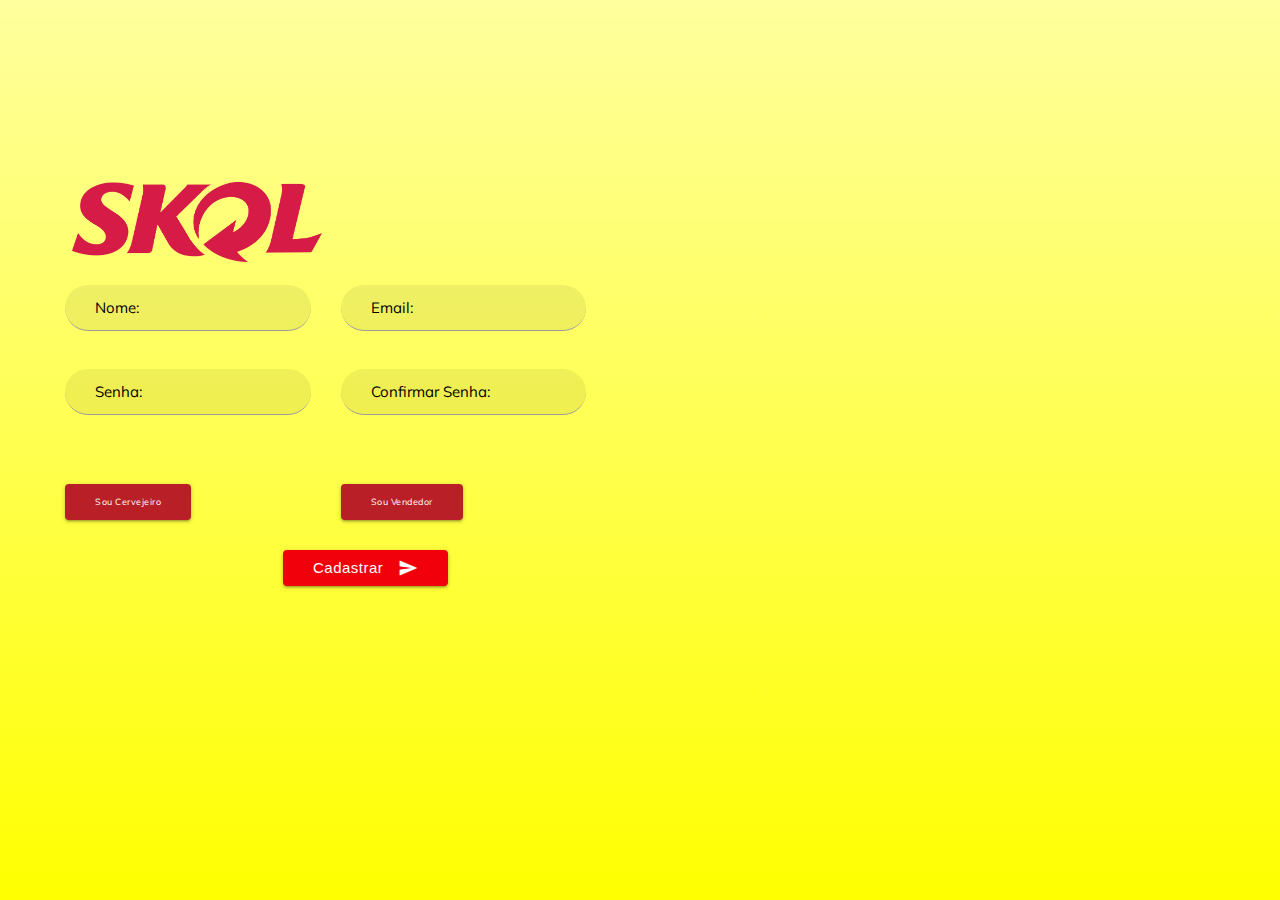
==== materialize-admin-template-6.0/materialize-admin-template/html/ltr/brasa-hacks-telas/cadastro.html @ 122fbb83 "telas feitas" ====
<!DOCTYPE html>
<html class="loading" lang="en" data-textdirection="ltr">
<!-- BEGIN: Head-->

<head>
    <meta http-equiv="Content-Type" content="text/html; charset=UTF-8">
    <meta http-equiv="X-UA-Compatible" content="IE=edge">
    <meta name="viewport" content="width=device-width, initial-scale=1.0, user-scalable=0, minimal-ui">
    <meta name="description" content="Materialize is a Material Design Admin Template,It's modern, responsive and based on Material Design by Google.">
    <meta name="keywords" content="materialize, admin template, dashboard template, flat admin template, responsive admin template, eCommerce dashboard, analytic dashboard">
    <meta name="author" content="ThemeSelect">
    <title>Cadastro</title>
    <link rel="apple-touch-icon" href="../../../app-assets/images/favicon/apple-touch-icon-152x152.png">
    <link rel="shortcut icon" type="image/x-icon" href="../../../app-assets/images/favicon/favicon-32x32.png">
    <link href="https://fonts.googleapis.com/icon?family=Material+Icons" rel="stylesheet">
    <!-- BEGIN: VENDOR CSS-->
    <link rel="stylesheet" type="text/css" href="../../../app-assets/vendors/vendors.min.css">
    <link rel="stylesheet" type="text/css" href="../../../app-assets/vendors/flag-icon/css/flag-icon.min.css">
    <!-- END: VENDOR CSS-->
    <!-- BEGIN: Page Level CSS-->
    <link rel="stylesheet" type="text/css" href="../../../app-assets/css/themes/vertical-dark-menu-template/materialize.css">
    <link rel="stylesheet" type="text/css" href="../../../app-assets/css/themes/vertical-dark-menu-template/style.css">
    <!-- END: Page Level CSS-->
    <!-- BEGIN: Custom CSS-->
    <link rel="stylesheet" type="text/css" href="../../../app-assets/css/custom/custom.css">
    <link rel="stylesheet" type="text/css" href="CSS/customCSS.css">
    <!-- END: Custom CSS-->
</head>
<!-- END: Head-->

<style>
    input{
        background-color: #00000010 !important;
        border-radius: 25px !important;
        text-align: center !important;
    }

    input:not([type]):focus:not([readonly]), input[type=text]:not(.browser-default):focus:not([readonly]), 
    input[type=password]:not(.browser-default):focus:not([readonly]), input[type=email]:not(.browser-default):focus:not([readonly]), 
    input[type=url]:not(.browser-default):focus:not([readonly]), input[type=time]:not(.browser-default):focus:not([readonly]), 
    input[type=date]:not(.browser-default):focus:not([readonly]), input[type=datetime]:not(.browser-default):focus:not([readonly]), 
    input[type=datetime-local]:not(.browser-default):focus:not([readonly]), input[type=tel]:not(.browser-default):focus:not([readonly]), 
    input[type=number]:not(.browser-default):focus:not([readonly]), input[type=search]:not(.browser-default):focus:not([readonly]), 
    textarea.materialize-textarea:focus:not([readonly]) {

        border-bottom: 1px solid #ffc10787;
        box-shadow: 0 1px 0 0 #ffc10766;
    }

    input:not([type]):focus:not([readonly]) + label, 
    input[type=text]:not(.browser-default):focus:not([readonly]) + label, 
    input[type=password]:not(.browser-default):focus:not([readonly]) + label, 
    input[type=email]:not(.browser-default):focus:not([readonly]) + label, 
    input[type=url]:not(.browser-default):focus:not([readonly]) + label, 
    input[type=time]:not(.browser-default):focus:not([readonly]) + label, 
    input[type=date]:not(.browser-default):focus:not([readonly]) + label, 
    input[type=datetime]:not(.browser-default):focus:not([readonly]) + label, 
    input[type=datetime-local]:not(.browser-default):focus:not([readonly]) + label, 
    input[type=tel]:not(.browser-default):focus:not([readonly]) + label, 
    input[type=number]:not(.browser-default):focus:not([readonly]) + label, 
    input[type=search]:not(.browser-default):focus:not([readonly]) + label, 
    textarea.materialize-textarea:focus:not([readonly]) + label {
        color: black;
    }

    .input-field.col label {
        left: 3rem;
        color: black;
    }

</style>

<body class="vertical-layout page-header-light vertical-menu-collapsible vertical-dark-menu preload-transitions 2-columns   " 
data-open="click" data-menu="vertical-dark-menu" data-col="2-columns" style="background: linear-gradient(360deg, rgba(255,255,0,1) 0%, rgba(255,255,158,1) 100%);">
    <!-- BEGIN: Page Main-->
    <div id="">
        <div class="row">
            
            <div class="col s12">
                <div class="container">
                    <div class="seaction">

                        <hr>
                        <hr>
                        <hr>
                        <hr>
                        <hr>
                        <hr>
                        <hr>
                        <hr>
                        <hr>
                        <hr>
                        <hr>
                        <hr>
                        <hr>
                        <hr>
                        <hr>
                        <hr>
                        <hr>
                        <hr>


                        <!--Basic Form-->

                        <!-- jQuery Plugin Initialization -->
                        <div class="row">
                            <div class="col s12 m6 l6">
                                <div id="basic-form" class="card" 
                                style="box-shadow: 0 2px 2px 0 rgba(0, 0, 0, 0), 0 3px 1px -2px rgba(0, 0, 0, 0), 0 1px 5px 0 rgba(0, 0, 0, 0);  
                                background-color: #00000000;">
                                    <div class="card-content">
                                        <img style="margin-left: 1.2em;" class="card-title" width="250px" height="80px"  src="logo.png" alt="">
                                        <form>

                                            <div class="input-field col m6 s12">
                                                <label for="nome">Nome: </label>
                                                <input type="text" id="nome" class="" aria-required="true"
                                                    name="nome" required="" required>
                                            </div>
                                            
                                            <div class="input-field col m6 s12">
                                                <label for="Email">Email: </label>
                                                <input type="email" id="Email" class="" aria-required="true"
                                                    name="Email" required="" required>
                                            </div>
                                            <div class="input-field col m6 s12">
                                                <label for="Senha">Senha: </label>
                                                <input type="password" id="Senha" class="" aria-required="true"
                                                    name="Senha" required="" required>
                                            </div>

                                            <div class="input-field col m6 s12">
                                                <label for="confSenha">Confirmar Senha: </label>
                                                <input type="password" id="confSenha" class="" aria-required="true"
                                                    name="confSenha" required="" required>
                                            </div>
        
                                                <div class="row">
                                                    <div class="input-field col s2"></div>
                                                    </div>

                                                    <div class="input-field col s6">
                                                        <a href="" class="btn white-text" style="background-color: rgb(184, 31, 38) !important; font-size: 9px;">Sou Cervejeiro</a>
                                                    </div>

                                                    <div class="input-field col s6">
                                                        <a href="" class="btn white-text" style="background-color: rgb(184, 31, 38) !important; font-size: 9px;">Sou Vendedor</a>
                                                    </div>

                                                    <div class="input-field col s9">
                                                        <button style="background-color: #F1000B !important;" class="btn cyan waves-effect waves-light right" type="submit" name="action">Cadastrar
                                                            <i class="material-icons right">send</i>
                                                        </button>
                                                    </div>
                                                    <div class="input-field col s1"></div>
                                                </div>
                                            </div>
                                        </form>
                                    </div>
                                </div>
                            </div>
                        </div>
                    </div>
                </div>
                <div class="content-overlay"></div>
            </div>
        </div>
    </div>
    <!-- END: Page Main-->

    <!-- BEGIN: Footer-->


    <!-- END: Footer-->
    <!-- BEGIN VENDOR JS-->
    <script src="JS/buscaCep.js"></script>
    <script src="../../../app-assets/js/vendors.min.js"></script>
    <!-- BEGIN VENDOR JS-->
    <!-- BEGIN PAGE VENDOR JS-->
    <!-- END PAGE VENDOR JS-->
    <!-- BEGIN THEME  JS-->
    <script src="../../../app-assets/js/plugins.js"></script>
    <script src="../../../app-assets/js/search.js"></script>
    <script src="../../../app-assets/js/custom/custom-script.js"></script>
    <!-- END THEME  JS-->
    <!-- BEGIN PAGE LEVEL JS-->
    <script src="../../../app-assets/js/scripts/form-layouts.js"></script>
    <!-- END PAGE LEVEL JS-->
</body>

</html>
---- materialize-admin-template-6.0/materialize-admin-template/app-assets/vendors/flag-icon/css/flag-icon.min.css ----
.flag-icon-background{background-size:contain;background-position:50%;background-repeat:no-repeat}.flag-icon{background-size:contain;background-position:50%;background-repeat:no-repeat;position:relative;display:inline-block;width:1.33333333em;line-height:1em}.flag-icon:before{content:'\00a0'}.flag-icon.flag-icon-squared{width:1em}.flag-icon-ad{background-image:url(../flags/4x3/ad.svg)}.flag-icon-ad.flag-icon-squared{background-image:url(../flags/1x1/ad.svg)}.flag-icon-ae{background-image:url(../flags/4x3/ae.svg)}.flag-icon-ae.flag-icon-squared{background-image:url(../flags/1x1/ae.svg)}.flag-icon-af{background-image:url(../flags/4x3/af.svg)}.flag-icon-af.flag-icon-squared{background-image:url(../flags/1x1/af.svg)}.flag-icon-ag{background-image:url(../flags/4x3/ag.svg)}.flag-icon-ag.flag-icon-squared{background-image:url(../flags/1x1/ag.svg)}.flag-icon-ai{background-image:url(../flags/4x3/ai.svg)}.flag-icon-ai.flag-icon-squared{background-image:url(../flags/1x1/ai.svg)}.flag-icon-al{background-image:url(../flags/4x3/al.svg)}.flag-icon-al.flag-icon-squared{background-image:url(../flags/1x1/al.svg)}.flag-icon-am{background-image:url(../flags/4x3/am.svg)}.flag-icon-am.flag-icon-squared{background-image:url(../flags/1x1/am.svg)}.flag-icon-ao{background-image:url(../flags/4x3/ao.svg)}.flag-icon-ao.flag-icon-squared{background-image:url(../flags/1x1/ao.svg)}.flag-icon-aq{background-image:url(../flags/4x3/aq.svg)}.flag-icon-aq.flag-icon-squared{background-image:url(../flags/1x1/aq.svg)}.flag-icon-ar{background-image:url(../flags/4x3/ar.svg)}.flag-icon-ar.flag-icon-squared{background-image:url(../flags/1x1/ar.svg)}.flag-icon-as{background-image:url(../flags/4x3/as.svg)}.flag-icon-as.flag-icon-squared{background-image:url(../flags/1x1/as.svg)}.flag-icon-at{background-image:url(../flags/4x3/at.svg)}.flag-icon-at.flag-icon-squared{background-image:url(../flags/1x1/at.svg)}.flag-icon-au{background-image:url(../flags/4x3/au.svg)}.flag-icon-au.flag-icon-squared{background-image:url(../flags/1x1/au.svg)}.flag-icon-aw{background-image:url(../flags/4x3/aw.svg)}.flag-icon-aw.flag-icon-squared{background-image:url(../flags/1x1/aw.svg)}.flag-icon-ax{background-image:url(../flags/4x3/ax.svg)}.flag-icon-ax.flag-icon-squared{background-image:url(../flags/1x1/ax.svg)}.flag-icon-az{background-image:url(../flags/4x3/az.svg)}.flag-icon-az.flag-icon-squared{background-image:url(../flags/1x1/az.svg)}.flag-icon-ba{background-image:url(../flags/4x3/ba.svg)}.flag-icon-ba.flag-icon-squared{background-image:url(../flags/1x1/ba.svg)}.flag-icon-bb{background-image:url(../flags/4x3/bb.svg)}.flag-icon-bb.flag-icon-squared{background-image:url(../flags/1x1/bb.svg)}.flag-icon-bd{background-image:url(../flags/4x3/bd.svg)}.flag-icon-bd.flag-icon-squared{background-image:url(../flags/1x1/bd.svg)}.flag-icon-be{background-image:url(../flags/4x3/be.svg)}.flag-icon-be.flag-icon-squared{background-image:url(../flags/1x1/be.svg)}.flag-icon-bf{background-image:url(../flags/4x3/bf.svg)}.flag-icon-bf.flag-icon-squared{background-image:url(../flags/1x1/bf.svg)}.flag-icon-bg{background-image:url(../flags/4x3/bg.svg)}.flag-icon-bg.flag-icon-squared{background-image:url(../flags/1x1/bg.svg)}.flag-icon-bh{background-image:url(../flags/4x3/bh.svg)}.flag-icon-bh.flag-icon-squared{background-image:url(../flags/1x1/bh.svg)}.flag-icon-bi{background-image:url(../flags/4x3/bi.svg)}.flag-icon-bi.flag-icon-squared{background-image:url(../flags/1x1/bi.svg)}.flag-icon-bj{background-image:url(../flags/4x3/bj.svg)}.flag-icon-bj.flag-icon-squared{background-image:url(../flags/1x1/bj.svg)}.flag-icon-bl{background-image:url(../flags/4x3/bl.svg)}.flag-icon-bl.flag-icon-squared{background-image:url(../flags/1x1/bl.svg)}.flag-icon-bm{background-image:url(../flags/4x3/bm.svg)}.flag-icon-bm.flag-icon-squared{background-image:url(../flags/1x1/bm.svg)}.flag-icon-bn{background-image:url(../flags/4x3/bn.svg)}.flag-icon-bn.flag-icon-squared{background-image:url(../flags/1x1/bn.svg)}.flag-icon-bo{background-image:url(../flags/4x3/bo.svg)}.flag-icon-bo.flag-icon-squared{background-image:url(../flags/1x1/bo.svg)}.flag-icon-bq{background-image:url(../flags/4x3/bq.svg)}.flag-icon-bq.flag-icon-squared{background-image:url(../flags/1x1/bq.svg)}.flag-icon-br{background-image:url(../flags/4x3/br.svg)}.flag-icon-br.flag-icon-squared{background-image:url(../flags/1x1/br.svg)}.flag-icon-bs{background-image:url(../flags/4x3/bs.svg)}.flag-icon-bs.flag-icon-squared{background-image:url(../flags/1x1/bs.svg)}.flag-icon-bt{background-image:url(../flags/4x3/bt.svg)}.flag-icon-bt.flag-icon-squared{background-image:url(../flags/1x1/bt.svg)}.flag-icon-bv{background-image:url(../flags/4x3/bv.svg)}.flag-icon-bv.flag-icon-squared{background-image:url(../flags/1x1/bv.svg)}.flag-icon-bw{background-image:url(../flags/4x3/bw.svg)}.flag-icon-bw.flag-icon-squared{background-image:url(../flags/1x1/bw.svg)}.flag-icon-by{background-image:url(../flags/4x3/by.svg)}.flag-icon-by.flag-icon-squared{background-image:url(../flags/1x1/by.svg)}.flag-icon-bz{background-image:url(../flags/4x3/bz.svg)}.flag-icon-bz.flag-icon-squared{background-image:url(../flags/1x1/bz.svg)}.flag-icon-ca{background-image:url(../flags/4x3/ca.svg)}.flag-icon-ca.flag-icon-squared{background-image:url(../flags/1x1/ca.svg)}.flag-icon-cc{background-image:url(../flags/4x3/cc.svg)}.flag-icon-cc.flag-icon-squared{background-image:url(../flags/1x1/cc.svg)}.flag-icon-cd{background-image:url(../flags/4x3/cd.svg)}.flag-icon-cd.flag-icon-squared{background-image:url(../flags/1x1/cd.svg)}.flag-icon-cf{background-image:url(../flags/4x3/cf.svg)}.flag-icon-cf.flag-icon-squared{background-image:url(../flags/1x1/cf.svg)}.flag-icon-cg{background-image:url(../flags/4x3/cg.svg)}.flag-icon-cg.flag-icon-squared{background-image:url(../flags/1x1/cg.svg)}.flag-icon-ch{background-image:url(../flags/4x3/ch.svg)}.flag-icon-ch.flag-icon-squared{background-image:url(../flags/1x1/ch.svg)}.flag-icon-ci{background-image:url(../flags/4x3/ci.svg)}.flag-icon-ci.flag-icon-squared{background-image:url(../flags/1x1/ci.svg)}.flag-icon-ck{background-image:url(../flags/4x3/ck.svg)}.flag-icon-ck.flag-icon-squared{background-image:url(../flags/1x1/ck.svg)}.flag-icon-cl{background-image:url(../flags/4x3/cl.svg)}.flag-icon-cl.flag-icon-squared{background-image:url(../flags/1x1/cl.svg)}.flag-icon-cm{background-image:url(../flags/4x3/cm.svg)}.flag-icon-cm.flag-icon-squared{background-image:url(../flags/1x1/cm.svg)}.flag-icon-cn{background-image:url(../flags/4x3/cn.svg)}.flag-icon-cn.flag-icon-squared{background-image:url(../flags/1x1/cn.svg)}.flag-icon-co{background-image:url(../flags/4x3/co.svg)}.flag-icon-co.flag-icon-squared{background-image:url(../flags/1x1/co.svg)}.flag-icon-cr{background-image:url(../flags/4x3/cr.svg)}.flag-icon-cr.flag-icon-squared{background-image:url(../flags/1x1/cr.svg)}.flag-icon-cu{background-image:url(../flags/4x3/cu.svg)}.flag-icon-cu.flag-icon-squared{background-image:url(../flags/1x1/cu.svg)}.flag-icon-cv{background-image:url(../flags/4x3/cv.svg)}.flag-icon-cv.flag-icon-squared{background-image:url(../flags/1x1/cv.svg)}.flag-icon-cw{background-image:url(../flags/4x3/cw.svg)}.flag-icon-cw.flag-icon-squared{background-image:url(../flags/1x1/cw.svg)}.flag-icon-cx{background-image:url(../flags/4x3/cx.svg)}.flag-icon-cx.flag-icon-squared{background-image:url(../flags/1x1/cx.svg)}.flag-icon-cy{background-image:url(../flags/4x3/cy.svg)}.flag-icon-cy.flag-icon-squared{background-image:url(../flags/1x1/cy.svg)}.flag-icon-cz{background-image:url(../flags/4x3/cz.svg)}.flag-icon-cz.flag-icon-squared{background-image:url(../flags/1x1/cz.svg)}.flag-icon-de{background-image:url(../flags/4x3/de.svg)}.flag-icon-de.flag-icon-squared{background-image:url(../flags/1x1/de.svg)}.flag-icon-dj{background-image:url(../flags/4x3/dj.svg)}.flag-icon-dj.flag-icon-squared{background-image:url(../flags/1x1/dj.svg)}.flag-icon-dk{background-image:url(../flags/4x3/dk.svg)}.flag-icon-dk.flag-icon-squared{background-image:url(../flags/1x1/dk.svg)}.flag-icon-dm{background-image:url(../flags/4x3/dm.svg)}.flag-icon-dm.flag-icon-squared{background-image:url(../flags/1x1/dm.svg)}.flag-icon-do{background-image:url(../flags/4x3/do.svg)}.flag-icon-do.flag-icon-squared{background-image:url(../flags/1x1/do.svg)}.flag-icon-dz{background-image:url(../flags/4x3/dz.svg)}.flag-icon-dz.flag-icon-squared{background-image:url(../flags/1x1/dz.svg)}.flag-icon-ec{background-image:url(../flags/4x3/ec.svg)}.flag-icon-ec.flag-icon-squared{background-image:url(../flags/1x1/ec.svg)}.flag-icon-ee{background-image:url(../flags/4x3/ee.svg)}.flag-icon-ee.flag-icon-squared{background-image:url(../flags/1x1/ee.svg)}.flag-icon-eg{background-image:url(../flags/4x3/eg.svg)}.flag-icon-eg.flag-icon-squared{background-image:url(../flags/1x1/eg.svg)}.flag-icon-eh{background-image:url(../flags/4x3/eh.svg)}.flag-icon-eh.flag-icon-squared{background-image:url(../flags/1x1/eh.svg)}.flag-icon-er{background-image:url(../flags/4x3/er.svg)}.flag-icon-er.flag-icon-squared{background-image:url(../flags/1x1/er.svg)}.flag-icon-es{background-image:url(../flags/4x3/es.svg)}.flag-icon-es.flag-icon-squared{background-image:url(../flags/1x1/es.svg)}.flag-icon-et{background-image:url(../flags/4x3/et.svg)}.flag-icon-et.flag-icon-squared{background-image:url(../flags/1x1/et.svg)}.flag-icon-fi{background-image:url(../flags/4x3/fi.svg)}.flag-icon-fi.flag-icon-squared{background-image:url(../flags/1x1/fi.svg)}.flag-icon-fj{background-image:url(../flags/4x3/fj.svg)}.flag-icon-fj.flag-icon-squared{background-image:url(../flags/1x1/fj.svg)}.flag-icon-fk{background-image:url(../flags/4x3/fk.svg)}.flag-icon-fk.flag-icon-squared{background-image:url(../flags/1x1/fk.svg)}.flag-icon-fm{background-image:url(../flags/4x3/fm.svg)}.flag-icon-fm.flag-icon-squared{background-image:url(../flags/1x1/fm.svg)}.flag-icon-fo{background-image:url(../flags/4x3/fo.svg)}.flag-icon-fo.flag-icon-squared{background-image:url(../flags/1x1/fo.svg)}.flag-icon-fr{background-image:url(../flags/4x3/fr.svg)}.flag-icon-fr.flag-icon-squared{background-image:url(../flags/1x1/fr.svg)}.flag-icon-ga{background-image:url(../flags/4x3/ga.svg)}.flag-icon-ga.flag-icon-squared{background-image:url(../flags/1x1/ga.svg)}.flag-icon-gb{background-image:url(../flags/4x3/gb.svg)}.flag-icon-gb.flag-icon-squared{background-image:url(../flags/1x1/gb.svg)}.flag-icon-gd{background-image:url(../flags/4x3/gd.svg)}.flag-icon-gd.flag-icon-squared{background-image:url(../flags/1x1/gd.svg)}.flag-icon-ge{background-image:url(../flags/4x3/ge.svg)}.flag-icon-ge.flag-icon-squared{background-image:url(../flags/1x1/ge.svg)}.flag-icon-gf{background-image:url(../flags/4x3/gf.svg)}.flag-icon-gf.flag-icon-squared{background-image:url(../flags/1x1/gf.svg)}.flag-icon-gg{background-image:url(../flags/4x3/gg.svg)}.flag-icon-gg.flag-icon-squared{background-image:url(../flags/1x1/gg.svg)}.flag-icon-gh{background-image:url(../flags/4x3/gh.svg)}.flag-icon-gh.flag-icon-squared{background-image:url(../flags/1x1/gh.svg)}.flag-icon-gi{background-image:url(../flags/4x3/gi.svg)}.flag-icon-gi.flag-icon-squared{background-image:url(../flags/1x1/gi.svg)}.flag-icon-gl{background-image:url(../flags/4x3/gl.svg)}.flag-icon-gl.flag-icon-squared{background-image:url(../flags/1x1/gl.svg)}.flag-icon-gm{background-image:url(../flags/4x3/gm.svg)}.flag-icon-gm.flag-icon-squared{background-image:url(../flags/1x1/gm.svg)}.flag-icon-gn{background-image:url(../flags/4x3/gn.svg)}.flag-icon-gn.flag-icon-squared{background-image:url(../flags/1x1/gn.svg)}.flag-icon-gp{background-image:url(../flags/4x3/gp.svg)}.flag-icon-gp.flag-icon-squared{background-image:url(../flags/1x1/gp.svg)}.flag-icon-gq{background-image:url(../flags/4x3/gq.svg)}.flag-icon-gq.flag-icon-squared{background-image:url(../flags/1x1/gq.svg)}.flag-icon-gr{background-image:url(../flags/4x3/gr.svg)}.flag-icon-gr.flag-icon-squared{background-image:url(../flags/1x1/gr.svg)}.flag-icon-gs{background-image:url(../flags/4x3/gs.svg)}.flag-icon-gs.flag-icon-squared{background-image:url(../flags/1x1/gs.svg)}.flag-icon-gt{background-image:url(../flags/4x3/gt.svg)}.flag-icon-gt.flag-icon-squared{background-image:url(../flags/1x1/gt.svg)}.flag-icon-gu{background-image:url(../flags/4x3/gu.svg)}.flag-icon-gu.flag-icon-squared{background-image:url(../flags/1x1/gu.svg)}.flag-icon-gw{background-image:url(../flags/4x3/gw.svg)}.flag-icon-gw.flag-icon-squared{background-image:url(../flags/1x1/gw.svg)}.flag-icon-gy{background-image:url(../flags/4x3/gy.svg)}.flag-icon-gy.flag-icon-squared{background-image:url(../flags/1x1/gy.svg)}.flag-icon-hk{background-image:url(../flags/4x3/hk.svg)}.flag-icon-hk.flag-icon-squared{background-image:url(../flags/1x1/hk.svg)}.flag-icon-hm{background-image:url(../flags/4x3/hm.svg)}.flag-icon-hm.flag-icon-squared{background-image:url(../flags/1x1/hm.svg)}.flag-icon-hn{background-image:url(../flags/4x3/hn.svg)}.flag-icon-hn.flag-icon-squared{background-image:url(../flags/1x1/hn.svg)}.flag-icon-hr{background-image:url(../flags/4x3/hr.svg)}.flag-icon-hr.flag-icon-squared{background-image:url(../flags/1x1/hr.svg)}.flag-icon-ht{background-image:url(../flags/4x3/ht.svg)}.flag-icon-ht.flag-icon-squared{background-image:url(../flags/1x1/ht.svg)}.flag-icon-hu{background-image:url(../flags/4x3/hu.svg)}.flag-icon-hu.flag-icon-squared{background-image:url(../flags/1x1/hu.svg)}.flag-icon-id{background-image:url(../flags/4x3/id.svg)}.flag-icon-id.flag-icon-squared{background-image:url(../flags/1x1/id.svg)}.flag-icon-ie{background-image:url(../flags/4x3/ie.svg)}.flag-icon-ie.flag-icon-squared{background-image:url(../flags/1x1/ie.svg)}.flag-icon-il{background-image:url(../flags/4x3/il.svg)}.flag-icon-il.flag-icon-squared{background-image:url(../flags/1x1/il.svg)}.flag-icon-im{background-image:url(../flags/4x3/im.svg)}.flag-icon-im.flag-icon-squared{background-image:url(../flags/1x1/im.svg)}.flag-icon-in{background-image:url(../flags/4x3/in.svg)}.flag-icon-in.flag-icon-squared{background-image:url(../flags/1x1/in.svg)}.flag-icon-io{background-image:url(../flags/4x3/io.svg)}.flag-icon-io.flag-icon-squared{background-image:url(../flags/1x1/io.svg)}.flag-icon-iq{background-image:url(../flags/4x3/iq.svg)}.flag-icon-iq.flag-icon-squared{background-image:url(../flags/1x1/iq.svg)}.flag-icon-ir{background-image:url(../flags/4x3/ir.svg)}.flag-icon-ir.flag-icon-squared{background-image:url(../flags/1x1/ir.svg)}.flag-icon-is{background-image:url(../flags/4x3/is.svg)}.flag-icon-is.flag-icon-squared{background-image:url(../flags/1x1/is.svg)}.flag-icon-it{background-image:url(../flags/4x3/it.svg)}.flag-icon-it.flag-icon-squared{background-image:url(../flags/1x1/it.svg)}.flag-icon-je{background-image:url(../flags/4x3/je.svg)}.flag-icon-je.flag-icon-squared{background-image:url(../flags/1x1/je.svg)}.flag-icon-jm{background-image:url(../flags/4x3/jm.svg)}.flag-icon-jm.flag-icon-squared{background-image:url(../flags/1x1/jm.svg)}.flag-icon-jo{background-image:url(../flags/4x3/jo.svg)}.flag-icon-jo.flag-icon-squared{background-image:url(../flags/1x1/jo.svg)}.flag-icon-jp{background-image:url(../flags/4x3/jp.svg)}.flag-icon-jp.flag-icon-squared{background-image:url(../flags/1x1/jp.svg)}.flag-icon-ke{background-image:url(../flags/4x3/ke.svg)}.flag-icon-ke.flag-icon-squared{background-image:url(../flags/1x1/ke.svg)}.flag-icon-kg{background-image:url(../flags/4x3/kg.svg)}.flag-icon-kg.flag-icon-squared{background-image:url(../flags/1x1/kg.svg)}.flag-icon-kh{background-image:url(../flags/4x3/kh.svg)}.flag-icon-kh.flag-icon-squared{background-image:url(../flags/1x1/kh.svg)}.flag-icon-ki{background-image:url(../flags/4x3/ki.svg)}.flag-icon-ki.flag-icon-squared{background-image:url(../flags/1x1/ki.svg)}.flag-icon-km{background-image:url(../flags/4x3/km.svg)}.flag-icon-km.flag-icon-squared{background-image:url(../flags/1x1/km.svg)}.flag-icon-kn{background-image:url(../flags/4x3/kn.svg)}.flag-icon-kn.flag-icon-squared{background-image:url(../flags/1x1/kn.svg)}.flag-icon-kp{background-image:url(../flags/4x3/kp.svg)}.flag-icon-kp.flag-icon-squared{background-image:url(../flags/1x1/kp.svg)}.flag-icon-kr{background-image:url(../flags/4x3/kr.svg)}.flag-icon-kr.flag-icon-squared{background-image:url(../flags/1x1/kr.svg)}.flag-icon-kw{background-image:url(../flags/4x3/kw.svg)}.flag-icon-kw.flag-icon-squared{background-image:url(../flags/1x1/kw.svg)}.flag-icon-ky{background-image:url(../flags/4x3/ky.svg)}.flag-icon-ky.flag-icon-squared{background-image:url(../flags/1x1/ky.svg)}.flag-icon-kz{background-image:url(../flags/4x3/kz.svg)}.flag-icon-kz.flag-icon-squared{background-image:url(../flags/1x1/kz.svg)}.flag-icon-la{background-image:url(../flags/4x3/la.svg)}.flag-icon-la.flag-icon-squared{background-image:url(../flags/1x1/la.svg)}.flag-icon-lb{background-image:url(../flags/4x3/lb.svg)}.flag-icon-lb.flag-icon-squared{background-image:url(../flags/1x1/lb.svg)}.flag-icon-lc{background-image:url(../flags/4x3/lc.svg)}.flag-icon-lc.flag-icon-squared{background-image:url(../flags/1x1/lc.svg)}.flag-icon-li{background-image:url(../flags/4x3/li.svg)}.flag-icon-li.flag-icon-squared{background-image:url(../flags/1x1/li.svg)}.flag-icon-lk{background-image:url(../flags/4x3/lk.svg)}.flag-icon-lk.flag-icon-squared{background-image:url(../flags/1x1/lk.svg)}.flag-icon-lr{background-image:url(../flags/4x3/lr.svg)}.flag-icon-lr.flag-icon-squared{background-image:url(../flags/1x1/lr.svg)}.flag-icon-ls{background-image:url(../flags/4x3/ls.svg)}.flag-icon-ls.flag-icon-squared{background-image:url(../flags/1x1/ls.svg)}.flag-icon-lt{background-image:url(../flags/4x3/lt.svg)}.flag-icon-lt.flag-icon-squared{background-image:url(../flags/1x1/lt.svg)}.flag-icon-lu{background-image:url(../flags/4x3/lu.svg)}.flag-icon-lu.flag-icon-squared{background-image:url(../flags/1x1/lu.svg)}.flag-icon-lv{background-image:url(../flags/4x3/lv.svg)}.flag-icon-lv.flag-icon-squared{background-image:url(../flags/1x1/lv.svg)}.flag-icon-ly{background-image:url(../flags/4x3/ly.svg)}.flag-icon-ly.flag-icon-squared{background-image:url(../flags/1x1/ly.svg)}.flag-icon-ma{background-image:url(../flags/4x3/ma.svg)}.flag-icon-ma.flag-icon-squared{background-image:url(../flags/1x1/ma.svg)}.flag-icon-mc{background-image:url(../flags/4x3/mc.svg)}.flag-icon-mc.flag-icon-squared{background-image:url(../flags/1x1/mc.svg)}.flag-icon-md{background-image:url(../flags/4x3/md.svg)}.flag-icon-md.flag-icon-squared{background-image:url(../flags/1x1/md.svg)}.flag-icon-me{background-image:url(../flags/4x3/me.svg)}.flag-icon-me.flag-icon-squared{background-image:url(../flags/1x1/me.svg)}.flag-icon-mf{background-image:url(../flags/4x3/mf.svg)}.flag-icon-mf.flag-icon-squared{background-image:url(../flags/1x1/mf.svg)}.flag-icon-mg{background-image:url(../flags/4x3/mg.svg)}.flag-icon-mg.flag-icon-squared{background-image:url(../flags/1x1/mg.svg)}.flag-icon-mh{background-image:url(../flags/4x3/mh.svg)}.flag-icon-mh.flag-icon-squared{background-image:url(../flags/1x1/mh.svg)}.flag-icon-mk{background-image:url(../flags/4x3/mk.svg)}.flag-icon-mk.flag-icon-squared{background-image:url(../flags/1x1/mk.svg)}.flag-icon-ml{background-image:url(../flags/4x3/ml.svg)}.flag-icon-ml.flag-icon-squared{background-image:url(../flags/1x1/ml.svg)}.flag-icon-mm{background-image:url(../flags/4x3/mm.svg)}.flag-icon-mm.flag-icon-squared{background-image:url(../flags/1x1/mm.svg)}.flag-icon-mn{background-image:url(../flags/4x3/mn.svg)}.flag-icon-mn.flag-icon-squared{background-image:url(../flags/1x1/mn.svg)}.flag-icon-mo{background-image:url(../flags/4x3/mo.svg)}.flag-icon-mo.flag-icon-squared{background-image:url(../flags/1x1/mo.svg)}.flag-icon-mp{background-image:url(../flags/4x3/mp.svg)}.flag-icon-mp.flag-icon-squared{background-image:url(../flags/1x1/mp.svg)}.flag-icon-mq{background-image:url(../flags/4x3/mq.svg)}.flag-icon-mq.flag-icon-squared{background-image:url(../flags/1x1/mq.svg)}.flag-icon-mr{background-image:url(../flags/4x3/mr.svg)}.flag-icon-mr.flag-icon-squared{background-image:url(../flags/1x1/mr.svg)}.flag-icon-ms{background-image:url(../flags/4x3/ms.svg)}.flag-icon-ms.flag-icon-squared{background-image:url(../flags/1x1/ms.svg)}.flag-icon-mt{background-image:url(../flags/4x3/mt.svg)}.flag-icon-mt.flag-icon-squared{background-image:url(../flags/1x1/mt.svg)}.flag-icon-mu{background-image:url(../flags/4x3/mu.svg)}.flag-icon-mu.flag-icon-squared{background-image:url(../flags/1x1/mu.svg)}.flag-icon-mv{background-image:url(../flags/4x3/mv.svg)}.flag-icon-mv.flag-icon-squared{background-image:url(../flags/1x1/mv.svg)}.flag-icon-mw{background-image:url(../flags/4x3/mw.svg)}.flag-icon-mw.flag-icon-squared{background-image:url(../flags/1x1/mw.svg)}.flag-icon-mx{background-image:url(../flags/4x3/mx.svg)}.flag-icon-mx.flag-icon-squared{background-image:url(../flags/1x1/mx.svg)}.flag-icon-my{background-image:url(../flags/4x3/my.svg)}.flag-icon-my.flag-icon-squared{background-image:url(../flags/1x1/my.svg)}.flag-icon-mz{background-image:url(../flags/4x3/mz.svg)}.flag-icon-mz.flag-icon-squared{background-image:url(../flags/1x1/mz.svg)}.flag-icon-na{background-image:url(../flags/4x3/na.svg)}.flag-icon-na.flag-icon-squared{background-image:url(../flags/1x1/na.svg)}.flag-icon-nc{background-image:url(../flags/4x3/nc.svg)}.flag-icon-nc.flag-icon-squared{background-image:url(../flags/1x1/nc.svg)}.flag-icon-ne{background-image:url(../flags/4x3/ne.svg)}.flag-icon-ne.flag-icon-squared{background-image:url(../flags/1x1/ne.svg)}.flag-icon-nf{background-image:url(../flags/4x3/nf.svg)}.flag-icon-nf.flag-icon-squared{background-image:url(../flags/1x1/nf.svg)}.flag-icon-ng{background-image:url(../flags/4x3/ng.svg)}.flag-icon-ng.flag-icon-squared{background-image:url(../flags/1x1/ng.svg)}.flag-icon-ni{background-image:url(../flags/4x3/ni.svg)}.flag-icon-ni.flag-icon-squared{background-image:url(../flags/1x1/ni.svg)}.flag-icon-nl{background-image:url(../flags/4x3/nl.svg)}.flag-icon-nl.flag-icon-squared{background-image:url(../flags/1x1/nl.svg)}.flag-icon-no{background-image:url(../flags/4x3/no.svg)}.flag-icon-no.flag-icon-squared{background-image:url(../flags/1x1/no.svg)}.flag-icon-np{background-image:url(../flags/4x3/np.svg)}.flag-icon-np.flag-icon-squared{background-image:url(../flags/1x1/np.svg)}.flag-icon-nr{background-image:url(../flags/4x3/nr.svg)}.flag-icon-nr.flag-icon-squared{background-image:url(../flags/1x1/nr.svg)}.flag-icon-nu{background-image:url(../flags/4x3/nu.svg)}.flag-icon-nu.flag-icon-squared{background-image:url(../flags/1x1/nu.svg)}.flag-icon-nz{background-image:url(../flags/4x3/nz.svg)}.flag-icon-nz.flag-icon-squared{background-image:url(../flags/1x1/nz.svg)}.flag-icon-om{background-image:url(../flags/4x3/om.svg)}.flag-icon-om.flag-icon-squared{background-image:url(../flags/1x1/om.svg)}.flag-icon-pa{background-image:url(../flags/4x3/pa.svg)}.flag-icon-pa.flag-icon-squared{background-image:url(../flags/1x1/pa.svg)}.flag-icon-pe{background-image:url(../flags/4x3/pe.svg)}.flag-icon-pe.flag-icon-squared{background-image:url(../flags/1x1/pe.svg)}.flag-icon-pf{background-image:url(../flags/4x3/pf.svg)}.flag-icon-pf.flag-icon-squared{background-image:url(../flags/1x1/pf.svg)}.flag-icon-pg{background-image:url(../flags/4x3/pg.svg)}.flag-icon-pg.flag-icon-squared{background-image:url(../flags/1x1/pg.svg)}.flag-icon-ph{background-image:url(../flags/4x3/ph.svg)}.flag-icon-ph.flag-icon-squared{background-image:url(../flags/1x1/ph.svg)}.flag-icon-pk{background-image:url(../flags/4x3/pk.svg)}.flag-icon-pk.flag-icon-squared{background-image:url(../flags/1x1/pk.svg)}.flag-icon-pl{background-image:url(../flags/4x3/pl.svg)}.flag-icon-pl.flag-icon-squared{background-image:url(../flags/1x1/pl.svg)}.flag-icon-pm{background-image:url(../flags/4x3/pm.svg)}.flag-icon-pm.flag-icon-squared{background-image:url(../flags/1x1/pm.svg)}.flag-icon-pn{background-image:url(../flags/4x3/pn.svg)}.flag-icon-pn.flag-icon-squared{background-image:url(../flags/1x1/pn.svg)}.flag-icon-pr{background-image:url(../flags/4x3/pr.svg)}.flag-icon-pr.flag-icon-squared{background-image:url(../flags/1x1/pr.svg)}.flag-icon-ps{background-image:url(../flags/4x3/ps.svg)}.flag-icon-ps.flag-icon-squared{background-image:url(../flags/1x1/ps.svg)}.flag-icon-pt{background-image:url(../flags/4x3/pt.svg)}.flag-icon-pt.flag-icon-squared{background-image:url(../flags/1x1/pt.svg)}.flag-icon-pw{background-image:url(../flags/4x3/pw.svg)}.flag-icon-pw.flag-icon-squared{background-image:url(../flags/1x1/pw.svg)}.flag-icon-py{background-image:url(../flags/4x3/py.svg)}.flag-icon-py.flag-icon-squared{background-image:url(../flags/1x1/py.svg)}.flag-icon-qa{background-image:url(../flags/4x3/qa.svg)}.flag-icon-qa.flag-icon-squared{background-image:url(../flags/1x1/qa.svg)}.flag-icon-re{background-image:url(../flags/4x3/re.svg)}.flag-icon-re.flag-icon-squared{background-image:url(../flags/1x1/re.svg)}.flag-icon-ro{background-image:url(../flags/4x3/ro.svg)}.flag-icon-ro.flag-icon-squared{background-image:url(../flags/1x1/ro.svg)}.flag-icon-rs{background-image:url(../flags/4x3/rs.svg)}.flag-icon-rs.flag-icon-squared{background-image:url(../flags/1x1/rs.svg)}.flag-icon-ru{background-image:url(../flags/4x3/ru.svg)}.flag-icon-ru.flag-icon-squared{background-image:url(../flags/1x1/ru.svg)}.flag-icon-rw{background-image:url(../flags/4x3/rw.svg)}.flag-icon-rw.flag-icon-squared{background-image:url(../flags/1x1/rw.svg)}.flag-icon-sa{background-image:url(../flags/4x3/sa.svg)}.flag-icon-sa.flag-icon-squared{background-image:url(../flags/1x1/sa.svg)}.flag-icon-sb{background-image:url(../flags/4x3/sb.svg)}.flag-icon-sb.flag-icon-squared{background-image:url(../flags/1x1/sb.svg)}.flag-icon-sc{background-image:url(../flags/4x3/sc.svg)}.flag-icon-sc.flag-icon-squared{background-image:url(../flags/1x1/sc.svg)}.flag-icon-sd{background-image:url(../flags/4x3/sd.svg)}.flag-icon-sd.flag-icon-squared{background-image:url(../flags/1x1/sd.svg)}.flag-icon-se{background-image:url(../flags/4x3/se.svg)}.flag-icon-se.flag-icon-squared{background-image:url(../flags/1x1/se.svg)}.flag-icon-sg{background-image:url(../flags/4x3/sg.svg)}.flag-icon-sg.flag-icon-squared{background-image:url(../flags/1x1/sg.svg)}.flag-icon-sh{background-image:url(../flags/4x3/sh.svg)}.flag-icon-sh.flag-icon-squared{background-image:url(../flags/1x1/sh.svg)}.flag-icon-si{background-image:url(../flags/4x3/si.svg)}.flag-icon-si.flag-icon-squared{background-image:url(../flags/1x1/si.svg)}.flag-icon-sj{background-image:url(../flags/4x3/sj.svg)}.flag-icon-sj.flag-icon-squared{background-image:url(../flags/1x1/sj.svg)}.flag-icon-sk{background-image:url(../flags/4x3/sk.svg)}.flag-icon-sk.flag-icon-squared{background-image:url(../flags/1x1/sk.svg)}.flag-icon-sl{background-image:url(../flags/4x3/sl.svg)}.flag-icon-sl.flag-icon-squared{background-image:url(../flags/1x1/sl.svg)}.flag-icon-sm{background-image:url(../flags/4x3/sm.svg)}.flag-icon-sm.flag-icon-squared{background-image:url(../flags/1x1/sm.svg)}.flag-icon-sn{background-image:url(../flags/4x3/sn.svg)}.flag-icon-sn.flag-icon-squared{background-image:url(../flags/1x1/sn.svg)}.flag-icon-so{background-image:url(../flags/4x3/so.svg)}.flag-icon-so.flag-icon-squared{background-image:url(../flags/1x1/so.svg)}.flag-icon-sr{background-image:url(../flags/4x3/sr.svg)}.flag-icon-sr.flag-icon-squared{background-image:url(../flags/1x1/sr.svg)}.flag-icon-ss{background-image:url(../flags/4x3/ss.svg)}.flag-icon-ss.flag-icon-squared{background-image:url(../flags/1x1/ss.svg)}.flag-icon-st{background-image:url(../flags/4x3/st.svg)}.flag-icon-st.flag-icon-squared{background-image:url(../flags/1x1/st.svg)}.flag-icon-sv{background-image:url(../flags/4x3/sv.svg)}.flag-icon-sv.flag-icon-squared{background-image:url(../flags/1x1/sv.svg)}.flag-icon-sx{background-image:url(../flags/4x3/sx.svg)}.flag-icon-sx.flag-icon-squared{background-image:url(../flags/1x1/sx.svg)}.flag-icon-sy{background-image:url(../flags/4x3/sy.svg)}.flag-icon-sy.flag-icon-squared{background-image:url(../flags/1x1/sy.svg)}.flag-icon-sz{background-image:url(../flags/4x3/sz.svg)}.flag-icon-sz.flag-icon-squared{background-image:url(../flags/1x1/sz.svg)}.flag-icon-tc{background-image:url(../flags/4x3/tc.svg)}.flag-icon-tc.flag-icon-squared{background-image:url(../flags/1x1/tc.svg)}.flag-icon-td{background-image:url(../flags/4x3/td.svg)}.flag-icon-td.flag-icon-squared{background-image:url(../flags/1x1/td.svg)}.flag-icon-tf{background-image:url(../flags/4x3/tf.svg)}.flag-icon-tf.flag-icon-squared{background-image:url(../flags/1x1/tf.svg)}.flag-icon-tg{background-image:url(../flags/4x3/tg.svg)}.flag-icon-tg.flag-icon-squared{background-image:url(../flags/1x1/tg.svg)}.flag-icon-th{background-image:url(../flags/4x3/th.svg)}.flag-icon-th.flag-icon-squared{background-image:url(../flags/1x1/th.svg)}.flag-icon-tj{background-image:url(../flags/4x3/tj.svg)}.flag-icon-tj.flag-icon-squared{background-image:url(../flags/1x1/tj.svg)}.flag-icon-tk{background-image:url(../flags/4x3/tk.svg)}.flag-icon-tk.flag-icon-squared{background-image:url(../flags/1x1/tk.svg)}.flag-icon-tl{background-image:url(../flags/4x3/tl.svg)}.flag-icon-tl.flag-icon-squared{background-image:url(../flags/1x1/tl.svg)}.flag-icon-tm{background-image:url(../flags/4x3/tm.svg)}.flag-icon-tm.flag-icon-squared{background-image:url(../flags/1x1/tm.svg)}.flag-icon-tn{background-image:url(../flags/4x3/tn.svg)}.flag-icon-tn.flag-icon-squared{background-image:url(../flags/1x1/tn.svg)}.flag-icon-to{background-image:url(../flags/4x3/to.svg)}.flag-icon-to.flag-icon-squared{background-image:url(../flags/1x1/to.svg)}.flag-icon-tr{background-image:url(../flags/4x3/tr.svg)}.flag-icon-tr.flag-icon-squared{background-image:url(../flags/1x1/tr.svg)}.flag-icon-tt{background-image:url(../flags/4x3/tt.svg)}.flag-icon-tt.flag-icon-squared{background-image:url(../flags/1x1/tt.svg)}.flag-icon-tv{background-image:url(../flags/4x3/tv.svg)}.flag-icon-tv.flag-icon-squared{background-image:url(../flags/1x1/tv.svg)}.flag-icon-tw{background-image:url(../flags/4x3/tw.svg)}.flag-icon-tw.flag-icon-squared{background-image:url(../flags/1x1/tw.svg)}.flag-icon-tz{background-image:url(../flags/4x3/tz.svg)}.flag-icon-tz.flag-icon-squared{background-image:url(../flags/1x1/tz.svg)}.flag-icon-ua{background-image:url(../flags/4x3/ua.svg)}.flag-icon-ua.flag-icon-squared{background-image:url(../flags/1x1/ua.svg)}.flag-icon-ug{background-image:url(../flags/4x3/ug.svg)}.flag-icon-ug.flag-icon-squared{background-image:url(../flags/1x1/ug.svg)}.flag-icon-um{background-image:url(../flags/4x3/um.svg)}.flag-icon-um.flag-icon-squared{background-image:url(../flags/1x1/um.svg)}.flag-icon-us{background-image:url(../flags/4x3/us.svg)}.flag-icon-us.flag-icon-squared{background-image:url(../flags/1x1/us.svg)}.flag-icon-uy{background-image:url(../flags/4x3/uy.svg)}.flag-icon-uy.flag-icon-squared{background-image:url(../flags/1x1/uy.svg)}.flag-icon-uz{background-image:url(../flags/4x3/uz.svg)}.flag-icon-uz.flag-icon-squared{background-image:url(../flags/1x1/uz.svg)}.flag-icon-va{background-image:url(../flags/4x3/va.svg)}.flag-icon-va.flag-icon-squared{background-image:url(../flags/1x1/va.svg)}.flag-icon-vc{background-image:url(../flags/4x3/vc.svg)}.flag-icon-vc.flag-icon-squared{background-image:url(../flags/1x1/vc.svg)}.flag-icon-ve{background-image:url(../flags/4x3/ve.svg)}.flag-icon-ve.flag-icon-squared{background-image:url(../flags/1x1/ve.svg)}.flag-icon-vg{background-image:url(../flags/4x3/vg.svg)}.flag-icon-vg.flag-icon-squared{background-image:url(../flags/1x1/vg.svg)}.flag-icon-vi{background-image:url(../flags/4x3/vi.svg)}.flag-icon-vi.flag-icon-squared{background-image:url(../flags/1x1/vi.svg)}.flag-icon-vn{background-image:url(../flags/4x3/vn.svg)}.flag-icon-vn.flag-icon-squared{background-image:url(../flags/1x1/vn.svg)}.flag-icon-vu{background-image:url(../flags/4x3/vu.svg)}.flag-icon-vu.flag-icon-squared{background-image:url(../flags/1x1/vu.svg)}.flag-icon-wf{background-image:url(../flags/4x3/wf.svg)}.flag-icon-wf.flag-icon-squared{background-image:url(../flags/1x1/wf.svg)}.flag-icon-ws{background-image:url(../flags/4x3/ws.svg)}.flag-icon-ws.flag-icon-squared{background-image:url(../flags/1x1/ws.svg)}.flag-icon-ye{background-image:url(../flags/4x3/ye.svg)}.flag-icon-ye.flag-icon-squared{background-image:url(../flags/1x1/ye.svg)}.flag-icon-yt{background-image:url(../flags/4x3/yt.svg)}.flag-icon-yt.flag-icon-squared{background-image:url(../flags/1x1/yt.svg)}.flag-icon-za{background-image:url(../flags/4x3/za.svg)}.flag-icon-za.flag-icon-squared{background-image:url(../flags/1x1/za.svg)}.flag-icon-zm{background-image:url(../flags/4x3/zm.svg)}.flag-icon-zm.flag-icon-squared{background-image:url(../flags/1x1/zm.svg)}.flag-icon-zw{background-image:url(../flags/4x3/zw.svg)}.flag-icon-zw.flag-icon-squared{background-image:url(../flags/1x1/zw.svg)}.flag-icon-es-ca{background-image:url(../flags/4x3/es-ca.svg)}.flag-icon-es-ca.flag-icon-squared{background-image:url(../flags/1x1/es-ca.svg)}.flag-icon-eu{background-image:url(../flags/4x3/eu.svg)}.flag-icon-eu.flag-icon-squared{background-image:url(../flags/1x1/eu.svg)}.flag-icon-gb-eng{background-image:url(../flags/4x3/gb-eng.svg)}.flag-icon-gb-eng.flag-icon-squared{background-image:url(../flags/1x1/gb-eng.svg)}.flag-icon-gb-nir{background-image:url(../flags/4x3/gb-nir.svg)}.flag-icon-gb-nir.flag-icon-squared{background-image:url(../flags/1x1/gb-nir.svg)}.flag-icon-gb-sct{background-image:url(../flags/4x3/gb-sct.svg)}.flag-icon-gb-sct.flag-icon-squared{background-image:url(../flags/1x1/gb-sct.svg)}.flag-icon-gb-wls{background-image:url(../flags/4x3/gb-wls.svg)}.flag-icon-gb-wls.flag-icon-squared{background-image:url(../flags/1x1/gb-wls.svg)}.flag-icon-un{background-image:url(../flags/4x3/un.svg)}.flag-icon-un.flag-icon-squared{background-image:url(../flags/1x1/un.svg)}.flag-icon-xk{background-image:url(../flags/4x3/xk.svg)}.flag-icon-xk.flag-icon-squared{background-image:url(../flags/1x1/xk.svg)}
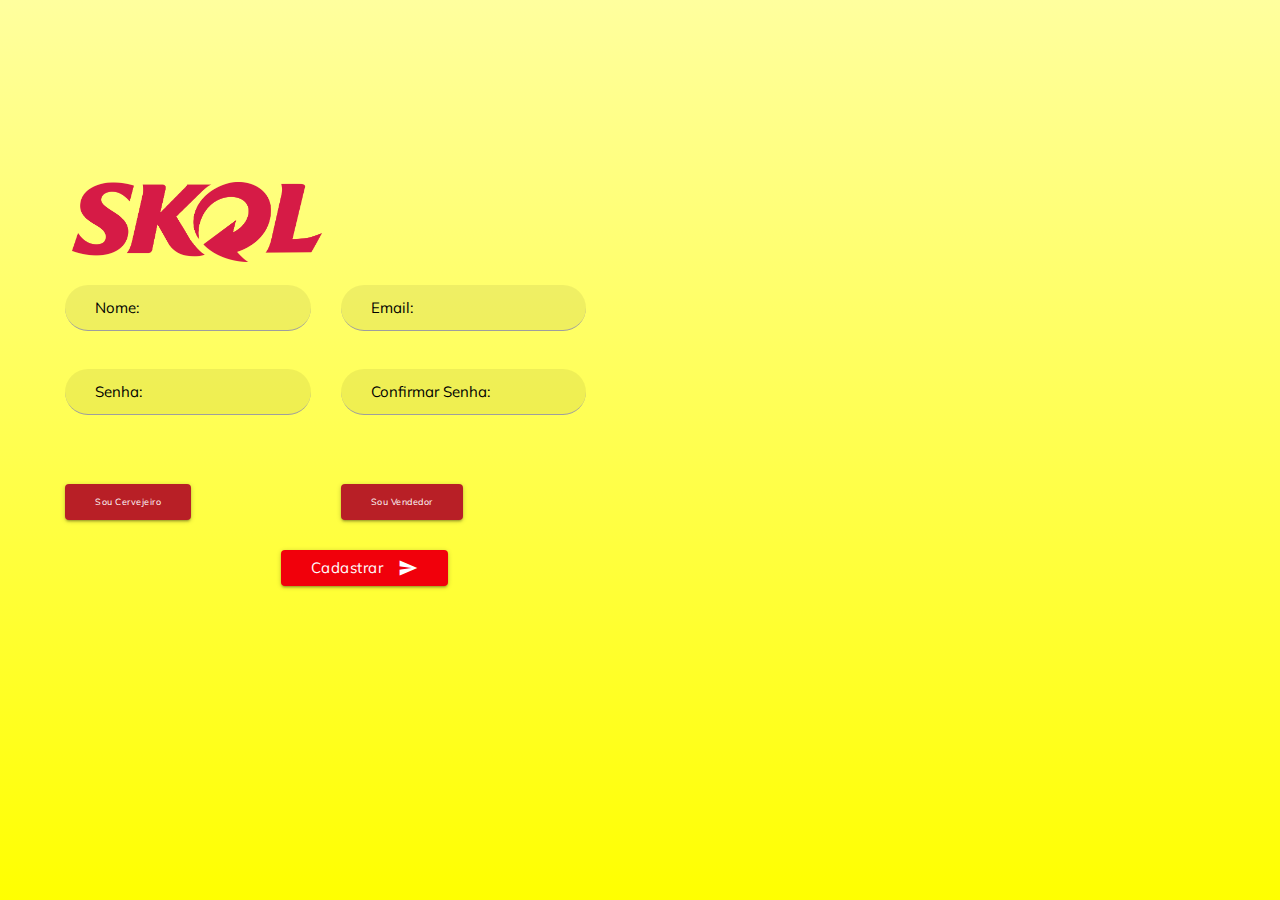
==== commit 691c52e7: "Add files via upload" ====
--- a/materialize-admin-template-6.0/materialize-admin-template/html/ltr/brasa-hacks-telas/cadastro.html
+++ b/materialize-admin-template-6.0/materialize-admin-template/html/ltr/brasa-hacks-telas/cadastro.html
@@ -148,9 +148,9 @@
                                                     </div>
 
                                                     <div class="input-field col s9">
-                                                        <button style="background-color: #F1000B !important;" class="btn cyan waves-effect waves-light right" type="submit" name="action">Cadastrar
+                                                        <a style="background-color: #F1000B !important;" class="btn cyan waves-effect waves-light right" href="mapa.html">Cadastrar
                                                             <i class="material-icons right">send</i>
-                                                        </button>
+                                                        </a>
                                                     </div>
                                                     <div class="input-field col s1"></div>
                                                 </div>
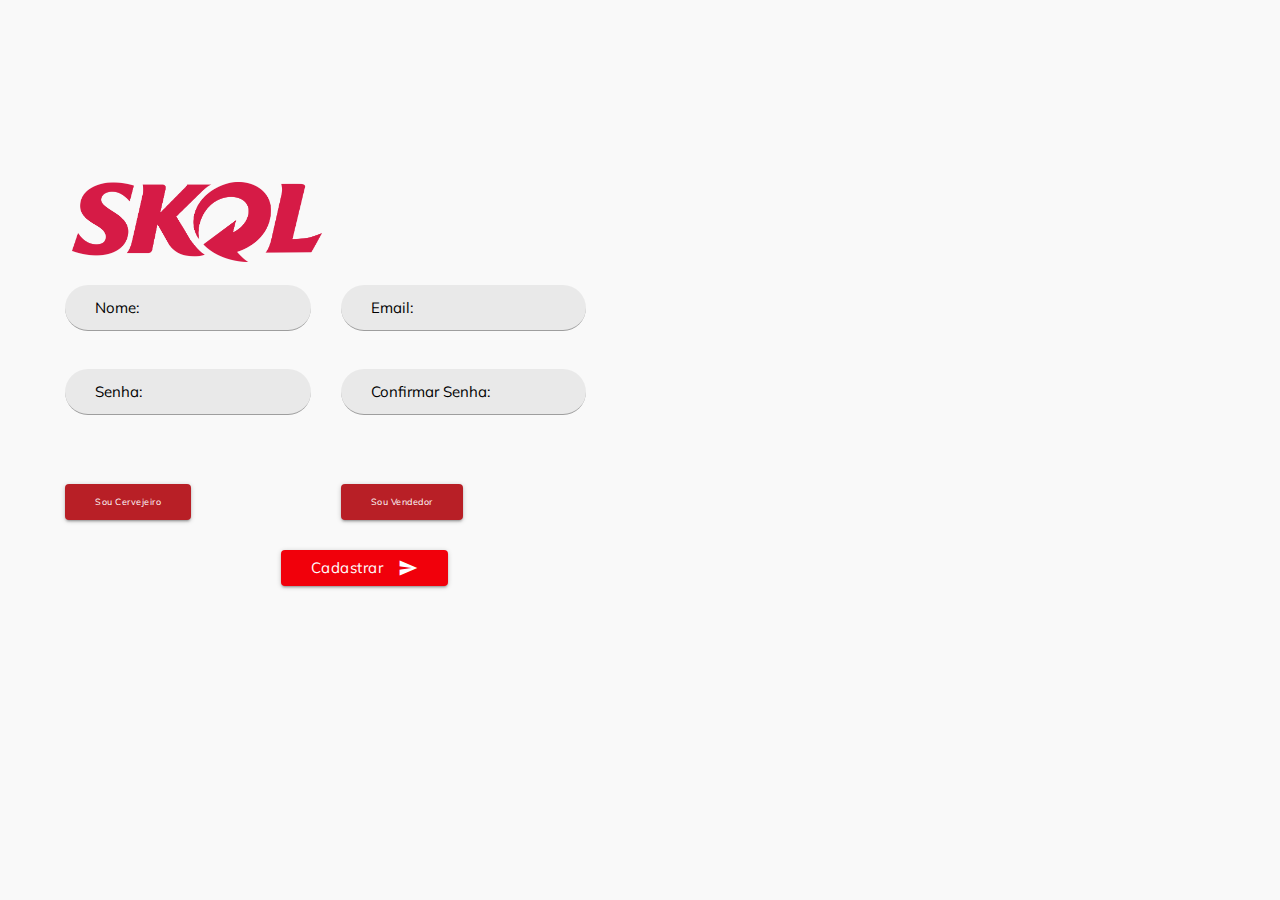
==== commit 52a0ba53: "Add files via upload" ====
--- a/materialize-admin-template-6.0/materialize-admin-template/html/ltr/brasa-hacks-telas/cadastro.html
+++ b/materialize-admin-template-6.0/materialize-admin-template/html/ltr/brasa-hacks-telas/cadastro.html
@@ -71,7 +71,7 @@
 </style>
 
 <body class="vertical-layout page-header-light vertical-menu-collapsible vertical-dark-menu preload-transitions 2-columns   " 
-data-open="click" data-menu="vertical-dark-menu" data-col="2-columns" style="background: linear-gradient(360deg, rgba(255,255,0,1) 0%, rgba(255,255,158,1) 100%);">
+data-open="click" data-menu="vertical-dark-menu" data-col="2-columns" >
     <!-- BEGIN: Page Main-->
     <div id="">
         <div class="row">
@@ -148,7 +148,7 @@
                                                     </div>
 
                                                     <div class="input-field col s9">
-                                                        <a style="background-color: #F1000B !important;" class="btn cyan waves-effect waves-light right" href="mapa.html">Cadastrar
+                                                        <a style="background-color: #F1000B !important;" class="btn cyan waves-effect waves-light right" href="menu.html">Cadastrar
                                                             <i class="material-icons right">send</i>
                                                         </a>
                                                     </div>
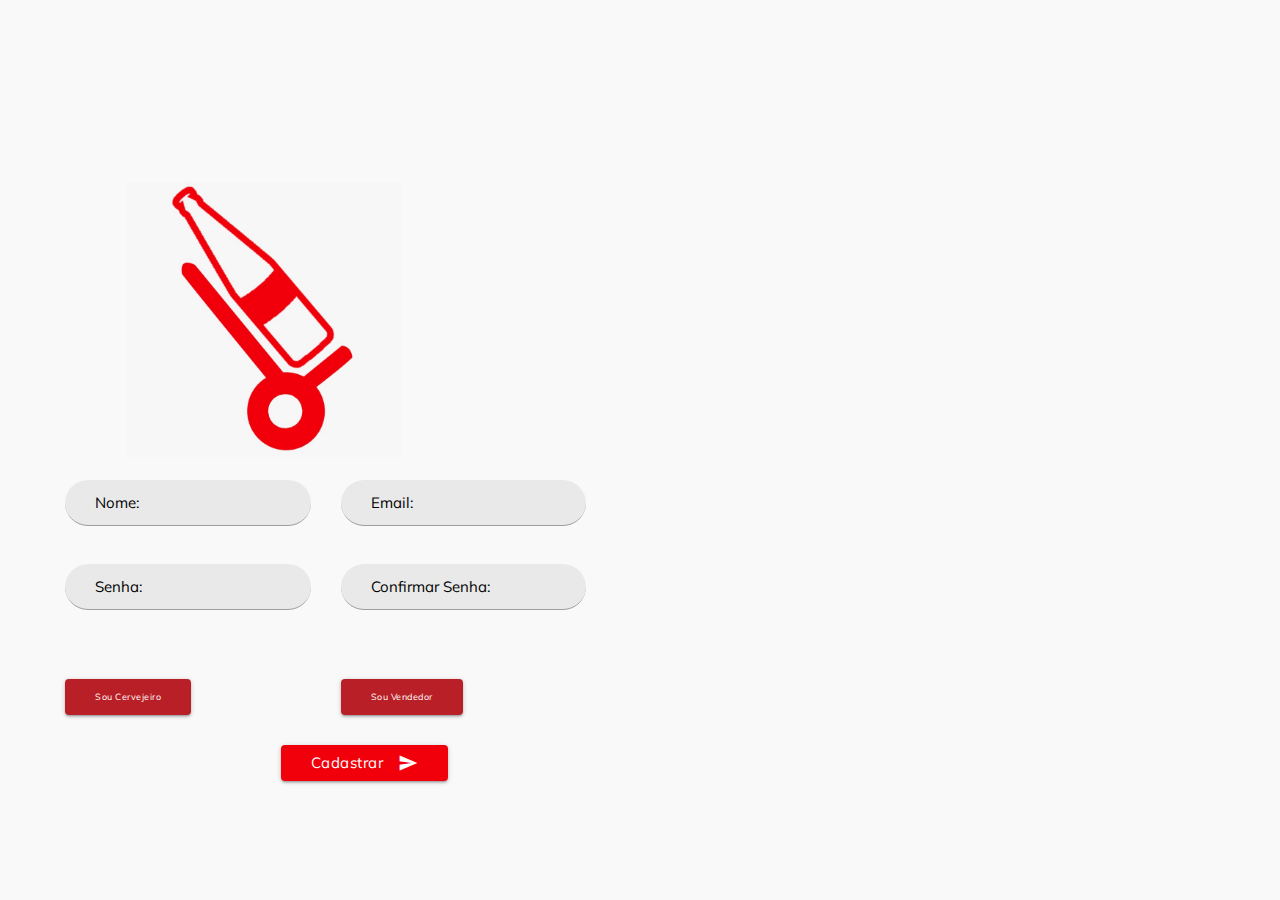
==== commit 96f905ad: "subindo alteracoes" ====
--- a/materialize-admin-template-6.0/materialize-admin-template/html/ltr/brasa-hacks-telas/cadastro.html
+++ b/materialize-admin-template-6.0/materialize-admin-template/html/ltr/brasa-hacks-telas/cadastro.html
@@ -109,7 +109,7 @@
                                 style="box-shadow: 0 2px 2px 0 rgba(0, 0, 0, 0), 0 3px 1px -2px rgba(0, 0, 0, 0), 0 1px 5px 0 rgba(0, 0, 0, 0);  
                                 background-color: #00000000;">
                                     <div class="card-content">
-                                        <img style="margin-left: 1.2em;" class="card-title" width="250px" height="80px"  src="logo.png" alt="">
+                                        <img style="margin-left: 4.2em;" class="card-title" width="50%" height="50%"  src="logo.jpg" alt="">
                                         <form>
 
                                             <div class="input-field col m6 s12">
